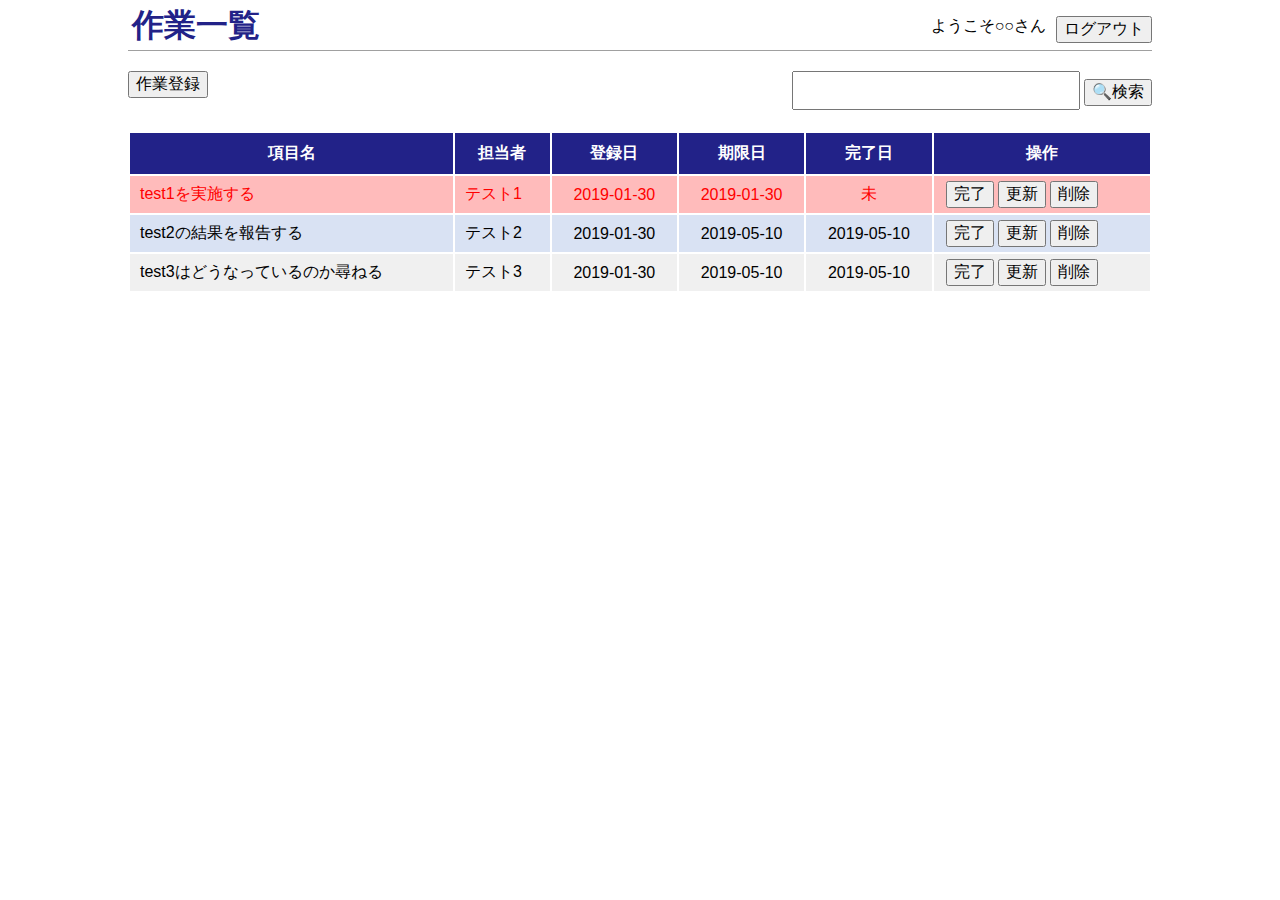
==== doc/03.モック/html/todo/index.html @ 6df40552 "最初のコミット" ====
<!DOCTYPE html>
<html>
<head>
<meta http-equiv="content-type" content="text/html; charset=utf-8">
<title>作業一覧</title>
<link rel="stylesheet" href="../css/normalize.css">
<link rel="stylesheet" href="../css/main.css">
</head>
<body>
<div class="container">
    <header>
        <div class="title">
            <h1>作業一覧</h1>
        </div>
        <div class="login_info">
            <ul>
                <li>ようこそ○○さん</li>
                <li>
                    <form>
                        <input type="button" value="ログアウト" onclick="location.href='../login/index.html';">
                    </form>
                </li>
            </ul>
        </div>
    </header>

    <main>
        <div class="main-header">
            <form action="./search.html" method="post">
                <div class="entry">
                    <input type="button" name="entry-button" id="entry-button" class="entry-button" value="作業登録" onclick="location.href='./entry.html'">
                </div>
                <div class="search">
                    <input type="text" name="search-button" id="search-button" class="search-button">
                    <input type="submit" value="🔍検索">
                </div>
            </form>
        </div>

        <table class="list">
            <tr>
                <th>項目名</th>
                <th>担当者</th>
                <th>登録日</th>
                <th>期限日</th>
                <th>完了日</th>
                <th>操作</th>
            </tr>
            <tr class="warning">
                <td class="align-left">
                    test1を実施する
                </td>
                <td class="align-left">
                    テスト1
                </td>
                <td>
                    2019-01-30
                </td>
                <td>
                    2019-01-30
                </td>
                <td>
                    未
                </td>
                <td>
                    <form action="#" method="post">
                        <input type="hidden" name="item_id" value="1">
                        <input type="submit" value="完了">
                    </form>
                    <form action="edit.html" method="post">
                        <input type="hidden" name="item_id" value="1">
                        <input type="submit" value="更新">
                    </form>
                    <form action="delete.html" method="post">
                        <input type="hidden" name="item_id" value="1">
                        <input type="submit" value="削除">
                    </form>
                </td>
            </tr>
            <tr class="even">
                <td class="align-left">
                    test2の結果を報告する
                </td>
                <td class="align-left">
                    テスト2
                </td>
                <td>
                    2019-01-30
                </td>
                <td>
                    2019-05-10
                </td>
                <td>
                    2019-05-10
                </td>
                <td>
                    <form action="#" method="post">
                        <input type="hidden" name="item_id" value="1">
                        <input type="submit" value="完了">
                    </form>
                    <form action="edit.html" method="post">
                        <input type="hidden" name="item_id" value="1">
                        <input type="submit" value="更新">
                    </form>
                    <form action="delete.html" method="post">
                        <input type="hidden" name="item_id" value="1">
                        <input type="submit" value="削除">
                    </form>
                </td>
            </tr>
            <tr class="odd">
                <td class="align-left">
                    test3はどうなっているのか尋ねる
                </td>
                <td class="align-left">
                    テスト3
                </td>
                <td>
                    2019-01-30
                </td>
                <td>
                    2019-05-10
                </td>
                <td>
                    2019-05-10
                </td>
                <td>
                    <form action="#" method="post">
                        <input type="hidden" name="item_id" value="1">
                        <input type="submit" value="完了">
                    </form>
                    <form action="edit.html" method="post">
                        <input type="hidden" name="item_id" value="1">
                        <input type="submit" value="更新">
                    </form>
                    <form action="delete.html" method="post">
                        <input type="hidden" name="item_id" value="1">
                        <input type="submit" value="削除">
                    </form>
                </td>
            </tr>
        </table>

    </main>

    <footer>

    </footer>
</div>
</body>
</html>
---- doc/03.モック/html/css/main.css ----
@charset "utf-8";

.container {
    width: 1024px;
    margin: 0 auto 0 auto;
}

header {
    border-bottom: 1px solid #a0a0a0;
    height: 50px;
}

main {
    text-align: center;
}

h1 {
    font-size: 32px;
    margin: 0px;
    padding: 4px;
    color: #222288;
}

.title {
    float: left;
}

.login_info {
    float: right;
}

.login_info li {
    list-style-type: none;
    float: left;
    margin-left: 10px;
}

p.error {
    font-weight: bold;
    color: #ff0000;
}

input[type="text"], input[type="password"], input[type="date"], textarea, select {
    padding: 5px;
    font-size: 16pt;
}

table.login {
    margin: 50px auto 30px auto;
}

input.login_user, input.login_pass {
    width: 200px;
}

table.list {
    clear: both;
    width: 100%;
    margin: 20px auto 20px auto;
}

table.list th {
    background-color: #222288;
    color: white;
    padding: 10px;
}

table.list td {
    padding: 5px 10px;
}

table.list td form {
    display: block;
    float: left;
}

table.list td input[type="submit"] {
    margin: 0px 2px;
}

.warning {
    background-color: #ffbbbb;
    color: #ff0000;
}

.odd {
    background-color: #f0f0f0;
}

.even {
    background-color: #d9e2f3;
}

.align-right {
    text-align: right;
}

.align-left {
    text-align: left;
}

.item_name {
    width: 600px;
}

.main-header {
    margin: 20px 0 20px 0;
    width: 100%;
    height: 40px;
}

.entry {
    float: left;
    margin: auto 0;
}

.search {
    float: right;
}

.main-footer {
    margin: 20px 0 20px 0;
    width: 100%;
    height: 40px;
}

.goback {
    float: right;
}
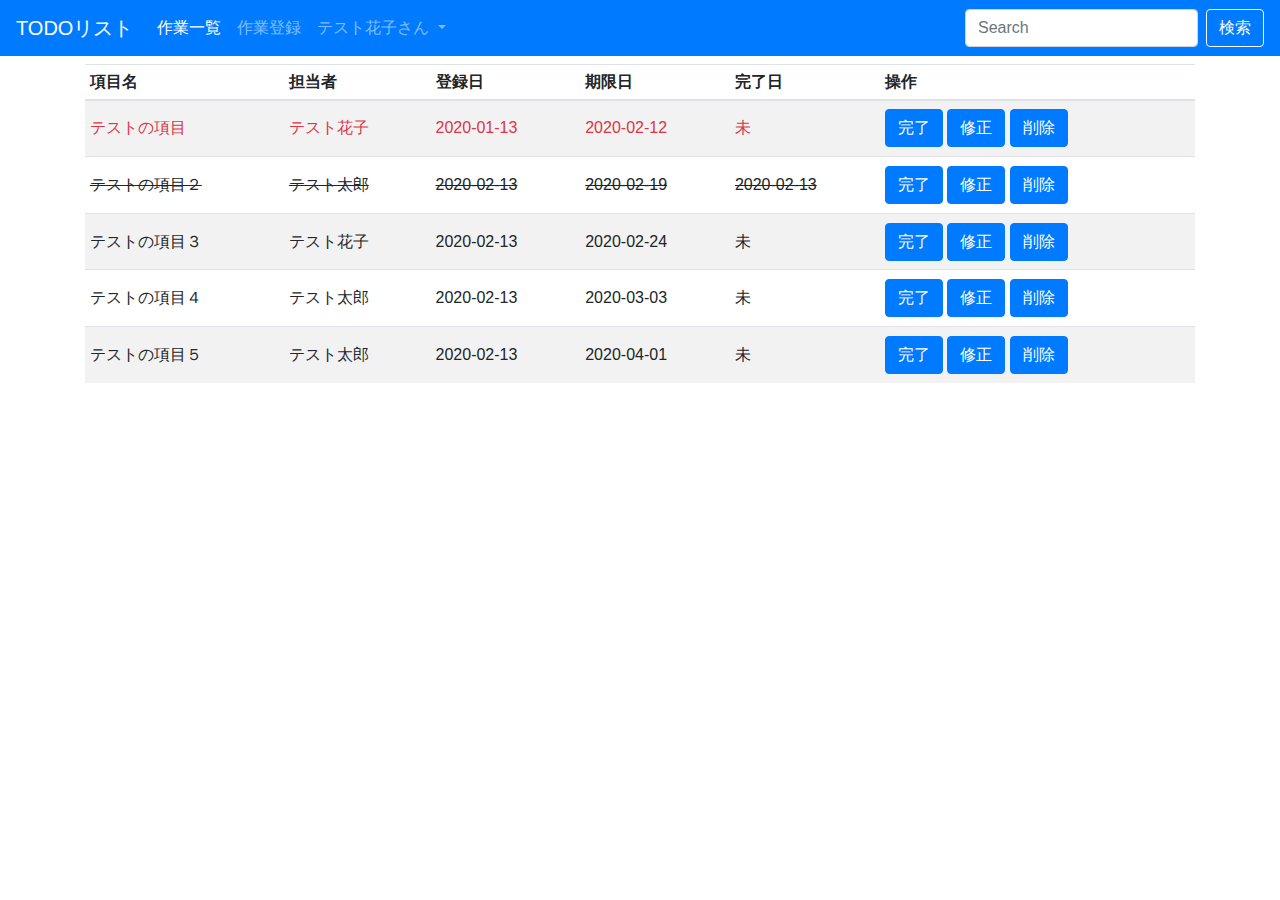
==== commit 29b93203: "CSSをBootstarp4 に変更" ====
--- a/doc/03.モック/html/todo/index.html
+++ b/doc/03.モック/html/todo/index.html
@@ -1,151 +1,226 @@
 <!DOCTYPE html>
-<html>
+<html lang="ja">
+
 <head>
-<meta http-equiv="content-type" content="text/html; charset=utf-8">
-<title>作業一覧</title>
-<link rel="stylesheet" href="../css/normalize.css">
-<link rel="stylesheet" href="../css/main.css">
+    <meta charset="UTF-8">
+    <meta name="viewport" content="width=device-width, initial-scale=1.0">
+    <meta http-equiv="X-UA-Compatible" content="ie=edge">
+    <meta http-equiv="content-type" content="text/html; charset=utf-8">
+    <title>作業一覧</title>
+    <link rel="stylesheet" href="../css/bootstrap.min.css">
+    <style>
+        /* ボタンを横並びにする */
+        form {
+            display: inline-block;
+        }
+
+        /* 打消し線を入れる */
+        tr.del>td {
+            text-decoration: line-through;
+        }
+
+        /* ボタンのセルは打消し線を入れない */
+        tr.del>td.button {
+            text-decoration: none;
+        }
+    </style>
 </head>
+
 <body>
-<div class="container">
-    <header>
-        <div class="title">
-            <h1>作業一覧</h1>
-        </div>
-        <div class="login_info">
-            <ul>
-                <li>ようこそ○○さん</li>
-                <li>
-                    <form>
-                        <input type="button" value="ログアウト" onclick="location.href='../login/index.html';">
-                    </form>
+    <!-- ナビゲーション -->
+    <nav class="navbar navbar-expand-md navbar-dark bg-primary">
+        <span class="navbar-brand">TODOリスト</span>
+        <button class="navbar-toggler" type="button" data-toggle="collapse" data-target="#navbarSupportedContent"
+            aria-controls="navbarSupportedContent" aria-expanded="false" aria-label="Toggle navigation">
+            <span class="navbar-toggler-icon"></span>
+        </button>
+
+        <div class="collapse navbar-collapse" id="navbarSupportedContent">
+            <ul class="navbar-nav mr-auto">
+                <li class="nav-item active">
+                    <a class="nav-link" href="./">作業一覧 <span class="sr-only">(current)</span></a>
+                </li>
+                <li class="nav-item">
+                    <a class="nav-link" href="./entry.php">作業登録</a>
+                </li>
+                <li class="nav-item dropdown">
+                    <a class="nav-link dropdown-toggle" href="#" id="navbarDropdown" role="button"
+                        data-toggle="dropdown" aria-haspopup="true" aria-expanded="false">
+                        テスト花子さん
+                    </a>
+                    <div class="dropdown-menu" aria-labelledby="navbarDropdown">
+                        <div class="dropdown-divider"></div>
+                        <a class="dropdown-item" href="../login/logout.php">ログアウト</a>
+                    </div>
                 </li>
             </ul>
-        </div>
-    </header>
-
-    <main>
-        <div class="main-header">
-            <form action="./search.html" method="post">
-                <div class="entry">
-                    <input type="button" name="entry-button" id="entry-button" class="entry-button" value="作業登録" onclick="location.href='./entry.html'">
-                </div>
-                <div class="search">
-                    <input type="text" name="search-button" id="search-button" class="search-button">
-                    <input type="submit" value="🔍検索">
-                </div>
+            <form class="form-inline my-2 my-lg-0" action="./" method="get">
+                <input class="form-control mr-sm-2" type="search" placeholder="Search" aria-label="Search" name="search"
+                    value="">
+                <button class="btn btn-outline-light my-2 my-sm-0" type="submit">検索</button>
             </form>
         </div>
-
-        <table class="list">
-            <tr>
-                <th>項目名</th>
-                <th>担当者</th>
-                <th>登録日</th>
-                <th>期限日</th>
-                <th>完了日</th>
-                <th>操作</th>
-            </tr>
-            <tr class="warning">
-                <td class="align-left">
-                    test1を実施する
-                </td>
-                <td class="align-left">
-                    テスト1
-                </td>
-                <td>
-                    2019-01-30
-                </td>
-                <td>
-                    2019-01-30
-                </td>
-                <td>
-                    未
-                </td>
-                <td>
-                    <form action="#" method="post">
-                        <input type="hidden" name="item_id" value="1">
-                        <input type="submit" value="完了">
-                    </form>
-                    <form action="edit.html" method="post">
-                        <input type="hidden" name="item_id" value="1">
-                        <input type="submit" value="更新">
-                    </form>
-                    <form action="delete.html" method="post">
-                        <input type="hidden" name="item_id" value="1">
-                        <input type="submit" value="削除">
-                    </form>
-                </td>
-            </tr>
-            <tr class="even">
-                <td class="align-left">
-                    test2の結果を報告する
-                </td>
-                <td class="align-left">
-                    テスト2
-                </td>
-                <td>
-                    2019-01-30
-                </td>
-                <td>
-                    2019-05-10
-                </td>
-                <td>
-                    2019-05-10
-                </td>
-                <td>
-                    <form action="#" method="post">
-                        <input type="hidden" name="item_id" value="1">
-                        <input type="submit" value="完了">
-                    </form>
-                    <form action="edit.html" method="post">
-                        <input type="hidden" name="item_id" value="1">
-                        <input type="submit" value="更新">
-                    </form>
-                    <form action="delete.html" method="post">
-                        <input type="hidden" name="item_id" value="1">
-                        <input type="submit" value="削除">
-                    </form>
-                </td>
-            </tr>
-            <tr class="odd">
-                <td class="align-left">
-                    test3はどうなっているのか尋ねる
-                </td>
-                <td class="align-left">
-                    テスト3
-                </td>
-                <td>
-                    2019-01-30
-                </td>
-                <td>
-                    2019-05-10
-                </td>
-                <td>
-                    2019-05-10
-                </td>
-                <td>
-                    <form action="#" method="post">
-                        <input type="hidden" name="item_id" value="1">
-                        <input type="submit" value="完了">
-                    </form>
-                    <form action="edit.html" method="post">
-                        <input type="hidden" name="item_id" value="1">
-                        <input type="submit" value="更新">
-                    </form>
-                    <form action="delete.html" method="post">
-                        <input type="hidden" name="item_id" value="1">
-                        <input type="submit" value="削除">
-                    </form>
-                </td>
-            </tr>
+    </nav>
+    <!-- ナビゲーション ここまで -->
+
+    <!-- コンテナ -->
+    <div class="container">
+
+        <table class="table table-striped table-hover table-sm my-2">
+            <thead>
+                <tr>
+                    <th scope="col">項目名</th>
+                    <th scope="col">担当者</th>
+                    <th scope="col">登録日</th>
+                    <th scope="col">期限日</th>
+                    <th scope="col">完了日</th>
+                    <th scope="col">操作</th>
+                </tr>
+            </thead>
+
+            <tbody>
+                <tr class="text-danger">
+                    <td class="align-middle">
+                        テストの項目
+                    </td>
+                    <td class="align-middle">
+                        テスト花子 </td>
+                    <td class="align-middle">
+                        2020-01-13 </td>
+                    <td class="align-middle">
+                        2020-02-12 </td>
+                    <td class="align-middle">
+                        未 </td>
+                    <td class="align-middle button">
+                        <form action="./complete.php" method="post" class="my-sm-1">
+                            <input type="hidden" name="item_id" value="1">
+                            <button class="btn btn-primary my-0" type="submit">完了</button>
+                        </form>
+                        <form action="edit.php" method="post" class="my-sm-1">
+                            <input type="hidden" name="item_id" value="1">
+                            <input class="btn btn-primary my-0" type="submit" value="修正">
+                        </form>
+                        <form action="delete.php" method="post" class="my-sm-1">
+                            <input type="hidden" name="item_id" value="1">
+                            <input class="btn btn-primary my-0" type="submit" value="削除">
+                        </form>
+                    </td>
+                </tr>
+                <tr class="del">
+                    <td class="align-middle">
+                        テストの項目２ </td>
+                    <td class="align-middle">
+                        テスト太郎 </td>
+                    <td class="align-middle">
+                        2020-02-13 </td>
+                    <td class="align-middle">
+                        2020-02-19 </td>
+                    <td class="align-middle">
+                        2020-02-13 </td>
+                    <td class="align-middle button">
+                        <form action="./complete.php" method="post" class="my-sm-1">
+                            <input type="hidden" name="item_id" value="2">
+                            <button class="btn btn-primary my-0" type="submit">完了</button>
+                        </form>
+                        <form action="edit.php" method="post" class="my-sm-1">
+                            <input type="hidden" name="item_id" value="2">
+                            <input class="btn btn-primary my-0" type="submit" value="修正">
+                        </form>
+                        <form action="delete.php" method="post" class="my-sm-1">
+                            <input type="hidden" name="item_id" value="2">
+                            <input class="btn btn-primary my-0" type="submit" value="削除">
+                        </form>
+                    </td>
+                </tr>
+                <tr>
+                    <td class="align-middle">
+                        テストの項目３ </td>
+                    <td class="align-middle">
+                        テスト花子 </td>
+                    <td class="align-middle">
+                        2020-02-13 </td>
+                    <td class="align-middle">
+                        2020-02-24 </td>
+                    <td class="align-middle">
+                        未 </td>
+                    <td class="align-middle button">
+                        <form action="./complete.php" method="post" class="my-sm-1">
+                            <input type="hidden" name="item_id" value="3">
+                            <button class="btn btn-primary my-0" type="submit">完了</button>
+                        </form>
+                        <form action="edit.php" method="post" class="my-sm-1">
+                            <input type="hidden" name="item_id" value="3">
+                            <input class="btn btn-primary my-0" type="submit" value="修正">
+                        </form>
+                        <form action="delete.php" method="post" class="my-sm-1">
+                            <input type="hidden" name="item_id" value="3">
+                            <input class="btn btn-primary my-0" type="submit" value="削除">
+                        </form>
+                    </td>
+                </tr>
+                <tr>
+                    <td class="align-middle">
+                        テストの項目４ </td>
+                    <td class="align-middle">
+                        テスト太郎 </td>
+                    <td class="align-middle">
+                        2020-02-13 </td>
+                    <td class="align-middle">
+                        2020-03-03 </td>
+                    <td class="align-middle">
+                        未 </td>
+                    <td class="align-middle button">
+                        <form action="./complete.php" method="post" class="my-sm-1">
+                            <input type="hidden" name="item_id" value="4">
+                            <button class="btn btn-primary my-0" type="submit">完了</button>
+                        </form>
+                        <form action="edit.php" method="post" class="my-sm-1">
+                            <input type="hidden" name="item_id" value="4">
+                            <input class="btn btn-primary my-0" type="submit" value="修正">
+                        </form>
+                        <form action="delete.php" method="post" class="my-sm-1">
+                            <input type="hidden" name="item_id" value="4">
+                            <input class="btn btn-primary my-0" type="submit" value="削除">
+                        </form>
+                    </td>
+                </tr>
+                <tr>
+                    <td class="align-middle">
+                        テストの項目５ </td>
+                    <td class="align-middle">
+                        テスト太郎 </td>
+                    <td class="align-middle">
+                        2020-02-13 </td>
+                    <td class="align-middle">
+                        2020-04-01 </td>
+                    <td class="align-middle">
+                        未 </td>
+                    <td class="align-middle button">
+                        <form action="./complete.php" method="post" class="my-sm-1">
+                            <input type="hidden" name="item_id" value="5">
+                            <button class="btn btn-primary my-0" type="submit">完了</button>
+                        </form>
+                        <form action="edit.php" method="post" class="my-sm-1">
+                            <input type="hidden" name="item_id" value="5">
+                            <input class="btn btn-primary my-0" type="submit" value="修正">
+                        </form>
+                        <form action="delete.php" method="post" class="my-sm-1">
+                            <input type="hidden" name="item_id" value="5">
+                            <input class="btn btn-primary my-0" type="submit" value="削除">
+                        </form>
+                    </td>
+                </tr>
+            </tbody>
         </table>
 
-    </main>
-
-    <footer>
-
-    </footer>
-</div>
+
+    </div>
+    <!-- コンテナ ここまで -->
+
+    <!-- 必要なJavascriptを読み込む -->
+    <script src="../js/jquery-3.4.1.min.js"></script>
+    <script src="../js/bootstrap.bundle.min.js"></script>
+
 </body>
+
 </html>